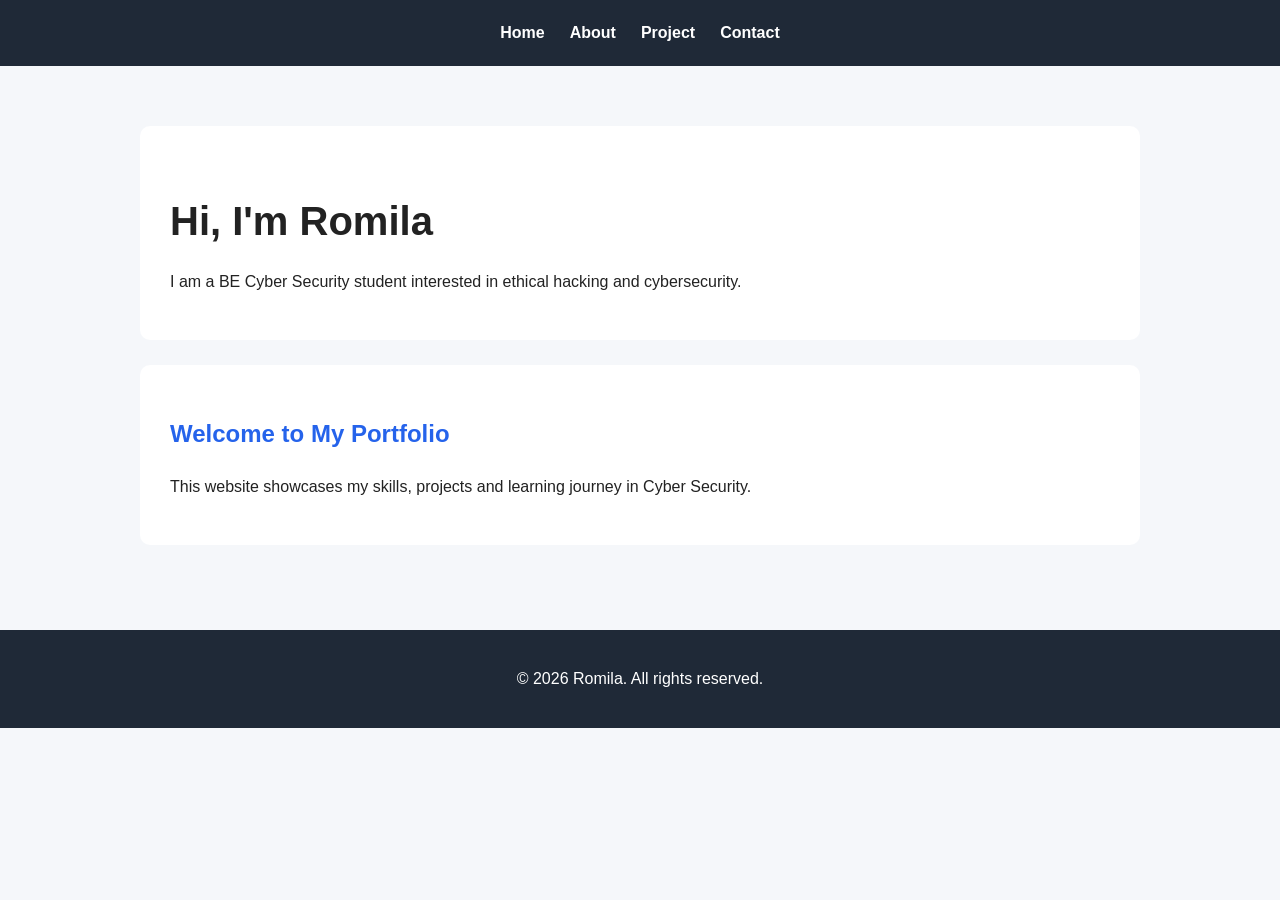
==== index.html @ 25350abe "initial porfolio website" ====
<!DOCTYPE html>
<html lang="en">

<head>
    <meta charset="UTF-8">

    <meta name="viewport" content="width=device-width, initial-scale=1.0">

    <meta name="description"
          content="Personal portfolio website of a Cyber Security student">

    <meta name="author" content="Romila">

    <title>Romila | Cyber Security Portfolio</title>
    <link rel="stylesheet" href="css/style.css">
</head>

<body>
    <a class="skip-link" href="#main-content">
    Skip to main content
</a>

    <header>
        <nav aria-label="Main navigation">

            <a href="index.html">Home</a>
            <a href="about.html">About</a>
            <a href="project.html">Project</a>
            <a href="contact.html">Contact</a>

        </nav>
    </header>


    <main id="main-content">

        <section>
            <h1>Hi, I'm Romila</h1>

            <p>
                I am a BE Cyber Security student
                interested in ethical hacking and
                cybersecurity.
            </p>

        </section>


        <section>
            <h2>Welcome to My Portfolio</h2>

            <p>
                This website showcases my skills,
                projects and learning journey in
                Cyber Security.
            </p>
        </section>

    </main>


    <footer>

        <p>
            &copy; 2026 Romila. All rights reserved.
        </p>

    </footer>

</body>

</html>
---- css/style.css ----
body {
    font-family: Arial, sans-serif;
    margin: 0;
    line-height: 1.6;
    background-color: #f5f7fa;
    color: #222;
}


header {
    background-color: #1f2937;
    padding: 20px;
}


nav {
    display: flex;
    justify-content: center;
    gap: 25px;
}

nav a {
    color: white;
    text-decoration: none;
    font-weight: bold;
}

nav a:hover,
nav a:focus {
    text-decoration: underline;
}


main {
    max-width: 1000px;
    margin: 40px auto;
    padding: 20px;
}

section {
    background-color: white;
    padding: 30px;
    margin-bottom: 25px;
    border-radius: 10px;
}

h1 {
    font-size: 40px;
    margin-bottom: 10px;
}

h2 {
    color: #2563eb;
}

h3 {
    font-size: 24px;
}

article {
    padding: 20px;
    margin-top: 20px;
    border: 1px solid #ddd;
    border-radius: 8px;
}

footer {
    text-align: center;
    background-color: #1f2937;
    color: white;
    padding: 20px;
}

form {
    max-width: 600px;
}

form div {
    margin-bottom: 15px;
}

label {
    display: block;
    font-weight: bold;
    margin-bottom: 5px;
}

input,
textarea {
    width: 100%;
    padding: 10px;
    border: 1px solid #999;
    border-radius: 5px;
    font-size: 16px;
}

button {
    padding: 12px 25px;
    background-color: #2563eb;
    color: white;
    border: none;
    border-radius: 5px;
    font-size: 16px;
    cursor: pointer;
}

button:hover,
button:focus {
    background-color: #1d4ed8;
}

a:focus,
input:focus,
textarea:focus,
button:focus {
    outline: 3px solid #f59e0b;
    outline-offset: 2px;
}

.skip-link {
    position: absolute;
    left: -9999px;
    top: 10px;
    padding: 10px 15px;
    background-color: #000;
    color: #fff;
    text-decoration: none;
    z-index: 1000;
}

.skip-link:focus {
    left: 10px;
}
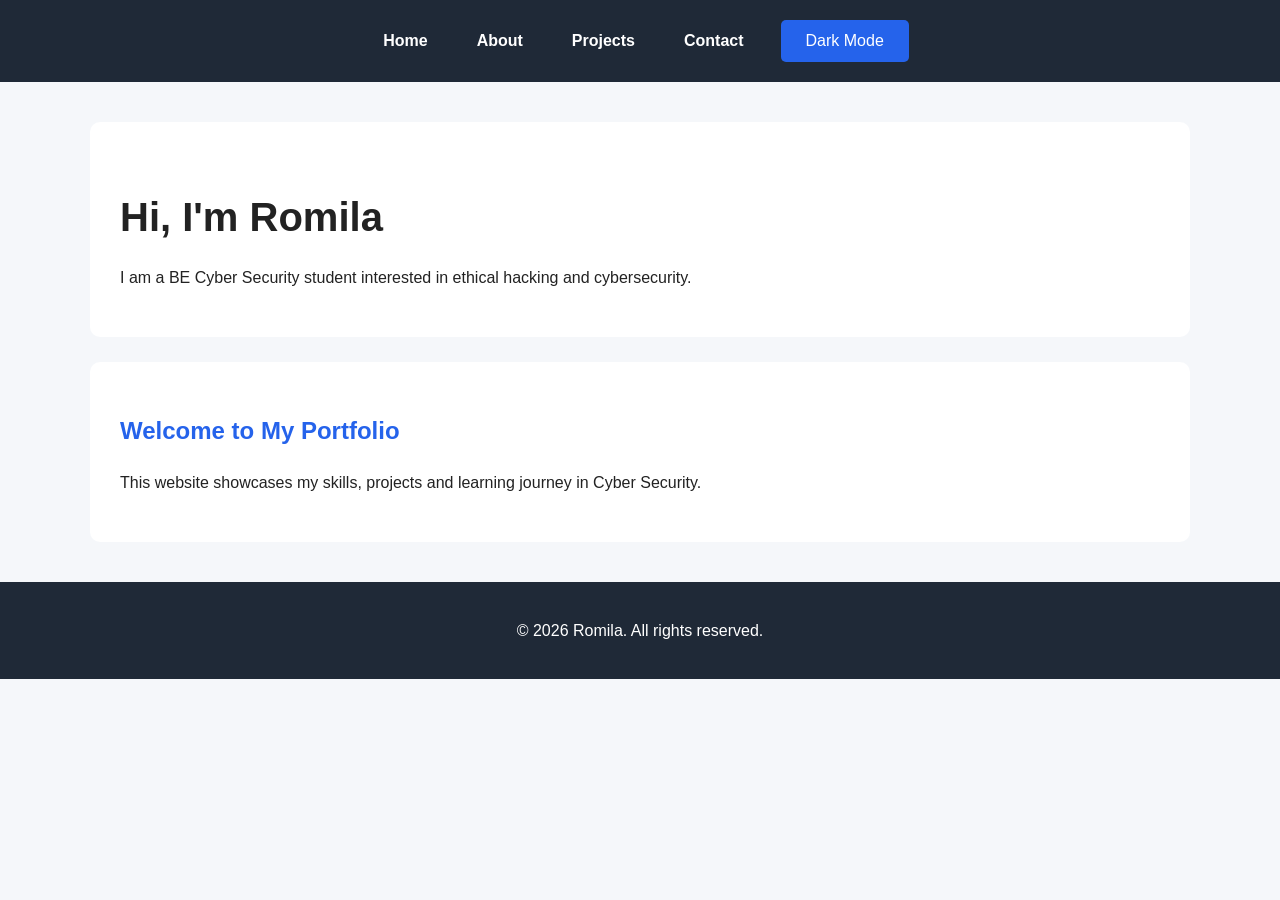
==== commit b1818dc0: "assigment 2  advanced css" ====
--- a/index.html
+++ b/index.html
@@ -21,15 +21,19 @@
 </a>
 
     <header>
-        <nav aria-label="Main navigation">
+    <nav aria-label="Main navigation">
 
-            <a href="index.html">Home</a>
-            <a href="about.html">About</a>
-            <a href="project.html">Project</a>
-            <a href="contact.html">Contact</a>
+        <a href="index.html">Home</a>
+        <a href="about.html">About</a>
+        <a href="project.html">Projects</a>
+        <a href="contact.html">Contact</a>
 
-        </nav>
-    </header>
+        <button id="theme-toggle" type="button">
+            Dark Mode
+        </button>
+
+    </nav>
+</header>
 
 
     <main id="main-content">
@@ -66,6 +70,9 @@
         </p>
 
     </footer>
+    <script src="js/script.js">
+        
+    </script>
 
 </body>
 
--- a/css/style.css
+++ b/css/style.css
@@ -1,15 +1,34 @@
+
+:root {
+    --primary-color: #2563eb;
+    --secondary-color: #1f2937;
+    --background-color: #f5f7fa;
+    --card-color: #ffffff;
+    --text-color: #222222;
+    --border-color: #dddddd;
+}
+
+[data-theme="dark"] {
+    --primary-color: #60a5fa;
+    --secondary-color: #111827;
+    --background-color: #111827;
+    --card-color: #1f2937;
+    --text-color: #f9fafb;
+    --border-color: #374151;
+}
 
 body {
     font-family: Arial, sans-serif;
     margin: 0;
     line-height: 1.6;
-    background-color: #f5f7fa;
-    color: #222;
+    background-color: var(--background-color);
+    color: var(--text-color);
+    transition: background-color 0.3s, color 0.3s;
 }
 
 
 header {
-    background-color: #1f2937;
+    background-color: var(--secondary-color);
     padding: 20px;
 }
 
@@ -17,13 +36,16 @@
 nav {
     display: flex;
     justify-content: center;
+    align-items: center;
     gap: 25px;
-}
-
+    flex-wrap: wrap;
+}
 nav a {
     color: white;
     text-decoration: none;
     font-weight: bold;
+    padding: 8px 12px;
+    border-radius: 5px;
 }
 
 nav a:hover,
@@ -33,13 +55,12 @@
 
 
 main {
-    max-width: 1000px;
+    width: min(100% - 40px, 1100px);
     margin: 40px auto;
-    padding: 20px;
 }
 
 section {
-    background-color: white;
+    background-color: var(--card-color);
     padding: 30px;
     margin-bottom: 25px;
     border-radius: 10px;
@@ -51,7 +72,7 @@
 }
 
 h2 {
-    color: #2563eb;
+ color: var(--primary-color);
 }
 
 h3 {
@@ -60,14 +81,20 @@
 
 article {
     padding: 20px;
-    margin-top: 20px;
-    border: 1px solid #ddd;
-    border-radius: 8px;
+    border: 1px solid var(--border-color);
+    border-radius: 10px;
+    background-color: var(--card-color);
+    transition: transform 0.3s, box-shadow 0.3s;
+}
+
+article:hover {
+    transform: translateY(-5px);
+    box-shadow: 0 8px 20px rgba(0, 0, 0, 0.12);
 }
 
 footer {
     text-align: center;
-    background-color: #1f2937;
+    background-color: var(--secondary-color);
     color: white;
     padding: 20px;
 }
@@ -89,15 +116,18 @@
 input,
 textarea {
     width: 100%;
+    box-sizing: border-box;
     padding: 10px;
-    border: 1px solid #999;
+    border: 1px solid var(--border-color);
     border-radius: 5px;
     font-size: 16px;
+    background-color: var(--card-color);
+    color: var(--text-color);
 }
 
 button {
     padding: 12px 25px;
-    background-color: #2563eb;
+    background-color: var(--primary-color);
     color: white;
     border: none;
     border-radius: 5px;
@@ -131,4 +161,43 @@
 
 .skip-link:focus {
     left: 10px;
+}
+/* Project Grid */
+.project-container {
+    display: grid;
+    grid-template-columns: repeat(3, 1fr);
+    gap: 25px;
+}
+/* Tablet */
+@media (min-width: 769px) and (max-width: 1024px) {
+
+    .project-container {
+        grid-template-columns: repeat(2, 1fr);
+    }
+}
+
+/* Mobile */
+@media (max-width: 768px) {
+
+    nav {
+        flex-direction: column;
+        gap: 10px;
+    }
+
+    .project-container {
+        grid-template-columns: 1fr;
+    }
+
+    main {
+        width: min(100% - 30px, 1100px);
+        margin: 20px auto;
+    }
+
+    section {
+        padding: 20px;
+    }
+
+    h1 {
+        font-size: 32px;
+    }
 }
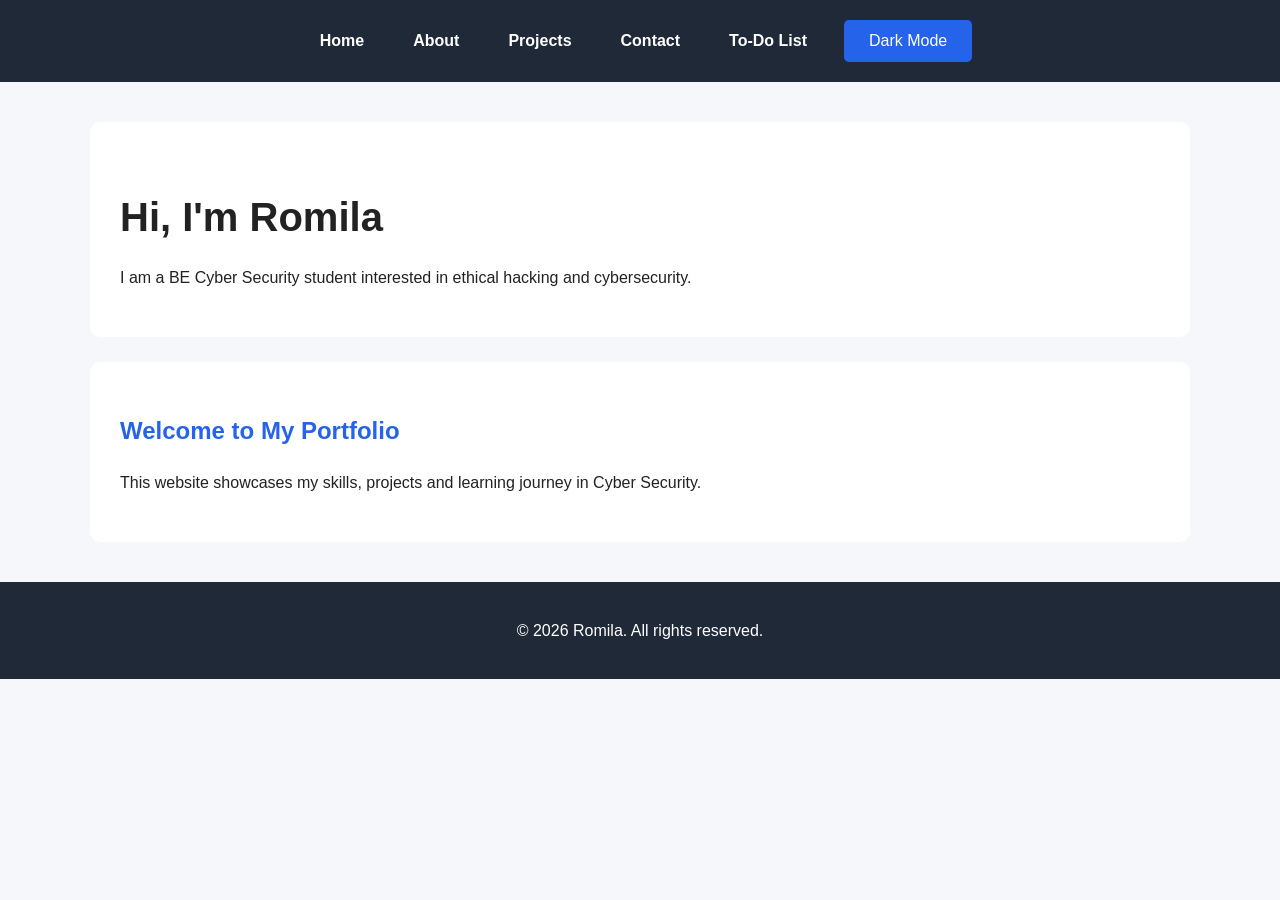
==== commit 25c440c7: "complete assigment to do list" ====
--- a/index.html
+++ b/index.html
@@ -27,6 +27,7 @@
         <a href="about.html">About</a>
         <a href="project.html">Projects</a>
         <a href="contact.html">Contact</a>
+        <a href="todo.html">To-Do List</a>
 
         <button id="theme-toggle" type="button">
             Dark Mode
--- a/css/style.css
+++ b/css/style.css
@@ -200,4 +200,32 @@
     h1 {
         font-size: 32px;
     }
-}+}
+
+.todo-item {
+    display: flex;
+    align-items: center;
+    flex-wrap: wrap;
+    gap: 12px;
+    padding: 15px;
+    margin-bottom: 15px;
+    list-style: none;
+}
+
+.todo-item span {
+    flex: 1 1 200px;
+    min-width: 0;
+    overflow-wrap: anywhere;
+}
+
+.todo-item button {
+    flex: 0 0 auto;
+    margin: 0;
+    padding: 10px 18px;
+}
+
+.todo-item input[type="checkbox"] {
+    flex: 0 0 auto;
+    width: 18px;
+    height: 18px;
+}
